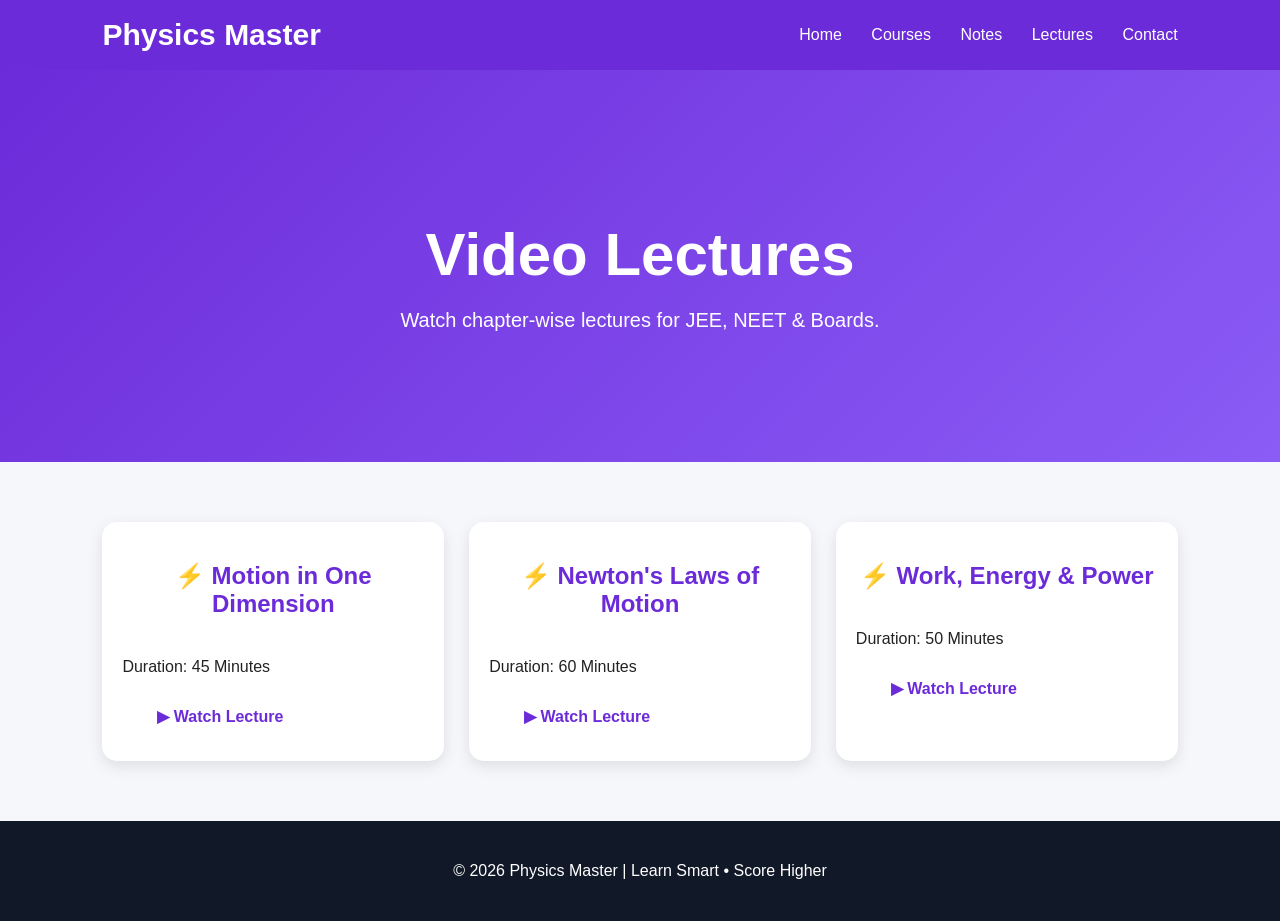
==== lectures.html @ 261428d1 "Create lectures.html" ====
<!DOCTYPE html>
<html lang="en">
<head>
<meta charset="UTF-8">
<meta name="viewport" content="width=device-width, initial-scale=1.0">
<title>Physics Master - Video Lectures</title>

<link rel="stylesheet" href="style.css">
</head>

<body>

<header>
<div class="logo">Physics Master</div>

<nav>
<a href="index.html">Home</a>
<a href="courses.html">Courses</a>
<a href="notes.html">Notes</a>
<a href="lectures.html">Lectures</a>
<a href="contact.html">Contact</a>
</nav>

</header>

<section class="hero">

<h1>Video Lectures</h1>

<p>Watch chapter-wise lectures for JEE, NEET & Boards.</p>

</section>

<section style="padding:60px 8%;">

<div style="display:grid;grid-template-columns:repeat(auto-fit,minmax(300px,1fr));gap:25px;">

<div style="background:white;padding:20px;border-radius:15px;box-shadow:0 5px 15px rgba(0,0,0,.1);">
<h2>⚡ Motion in One Dimension</h2>
<p>Duration: 45 Minutes</p>
<a href="https://www.youtube.com/" target="_blank" class="btn">▶ Watch Lecture</a>
</div>

<div style="background:white;padding:20px;border-radius:15px;box-shadow:0 5px 15px rgba(0,0,0,.1);">
<h2>⚡ Newton's Laws of Motion</h2>
<p>Duration: 60 Minutes</p>
<a href="https://www.youtube.com/" target="_blank" class="btn">▶ Watch Lecture</a>
</div>

<div style="background:white;padding:20px;border-radius:15px;box-shadow:0 5px 15px rgba(0,0,0,.1);">
<h2>⚡ Work, Energy & Power</h2>
<p>Duration: 50 Minutes</p>
<a href="https://www.youtube.com/" target="_blank" class="btn">▶ Watch Lecture</a>
</div>

</div>

</section>

<footer>
<p>© 2026 Physics Master | Learn Smart • Score Higher</p>
</footer>

<script src="script.js"></script>

</body>
</html>
---- style.css ----
/* Physics Master Professional Theme */

body{
margin:0;
padding:0;
font-family:'Poppins',sans-serif;
background:#f5f7fb;
color:#222;
}

header{
position:sticky;
top:0;
background:#6c2bd9;
padding:18px 8%;
display:flex;
justify-content:space-between;
align-items:center;
z-index:999;
}

.logo{
font-size:30px;
font-weight:bold;
color:#fff;
}

nav a{
color:white;
text-decoration:none;
margin-left:25px;
font-weight:500;
transition:.3s;
}

nav a:hover{
color:#ffd54f;
}

.hero{
padding:100px 8%;
background:linear-gradient(135deg,#6c2bd9,#8b5cf6);
color:white;
text-align:center;
}

.hero h1{
font-size:60px;
margin-bottom:20px;
}

.hero p{
font-size:20px;
margin-bottom:30px;
}

.btn{
display:inline-block;
padding:15px 35px;
background:white;
color:#6c2bd9;
border-radius:10px;
text-decoration:none;
font-weight:bold;
transition:.3s;
}

.btn:hover{
transform:scale(1.05);
}

section{
padding:70px 8%;
}

h2{
text-align:center;
color:#6c2bd9;
margin-bottom:40px;
}

footer{
background:#111827;
color:white;
text-align:center;
padding:25px;
}
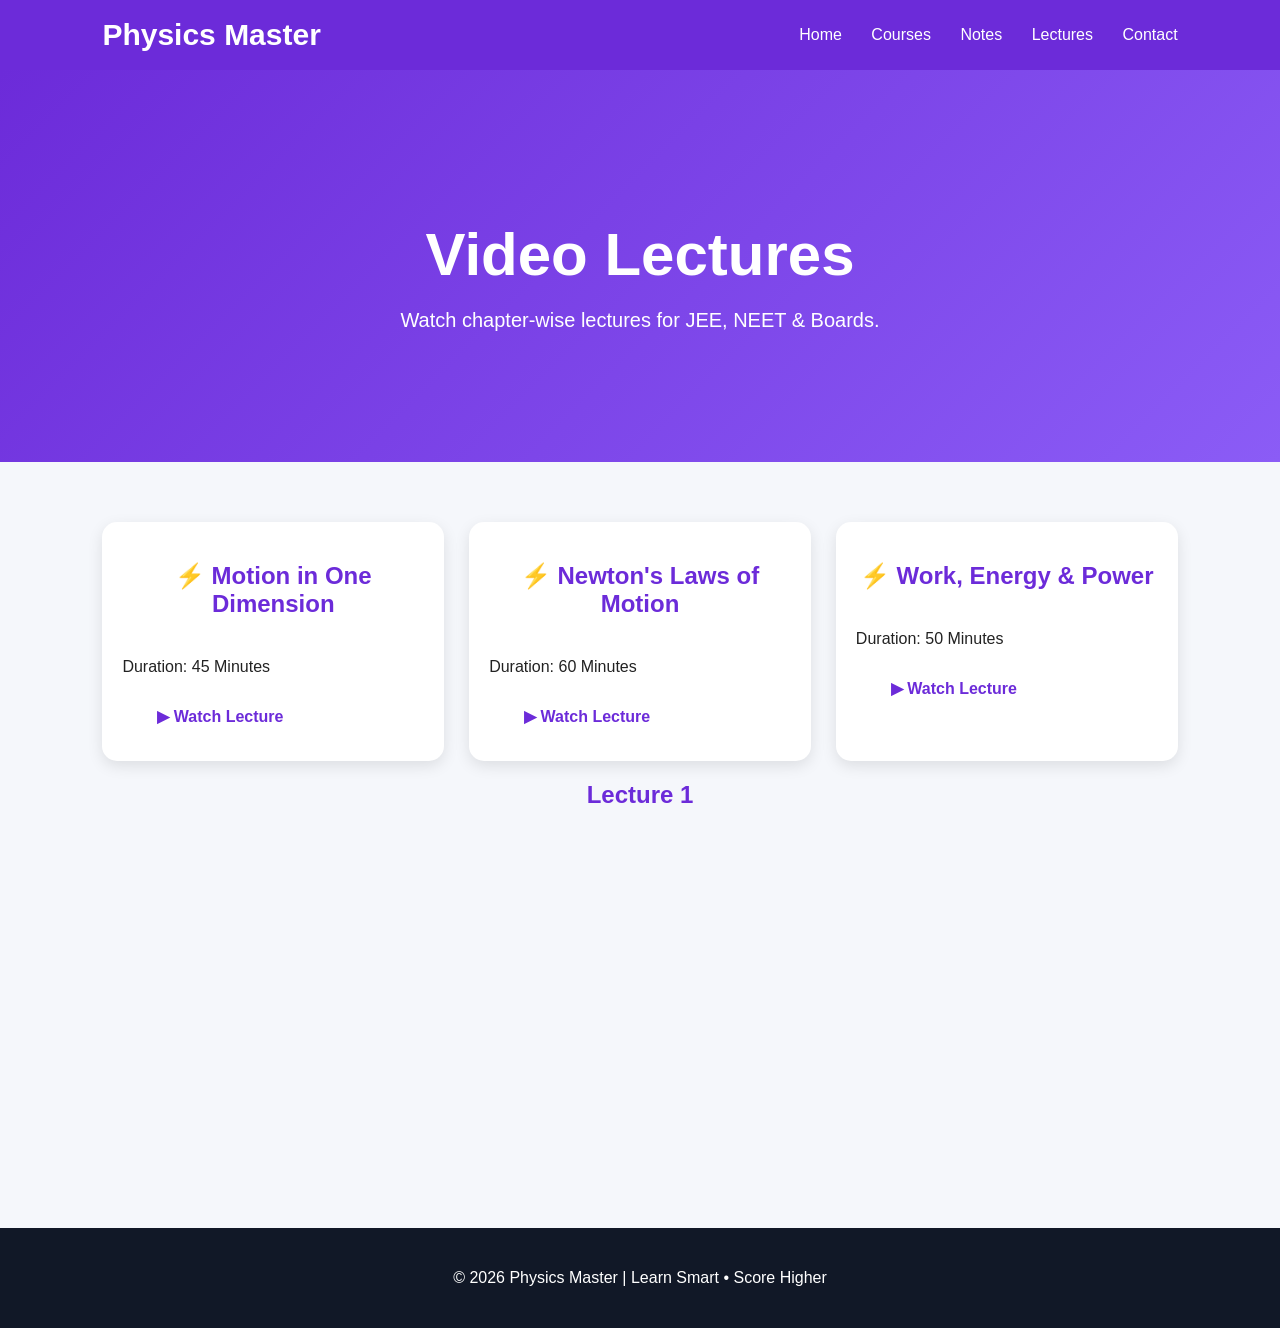
==== commit 4c3dbb5a: "Add Lecture 1 video to lectures.html" ====
--- a/lectures.html
+++ b/lectures.html
@@ -54,6 +54,14 @@
 </div>
 
 </div>
+  <h2>Lecture 1</h2>
+
+<iframe width="100%" height="315"
+src="https://www.youtube.com/embed/2FHjqgD1LmA"
+title="Lecture 1"
+frameborder="0"
+allowfullscreen>
+</iframe>
 
 </section>
 
